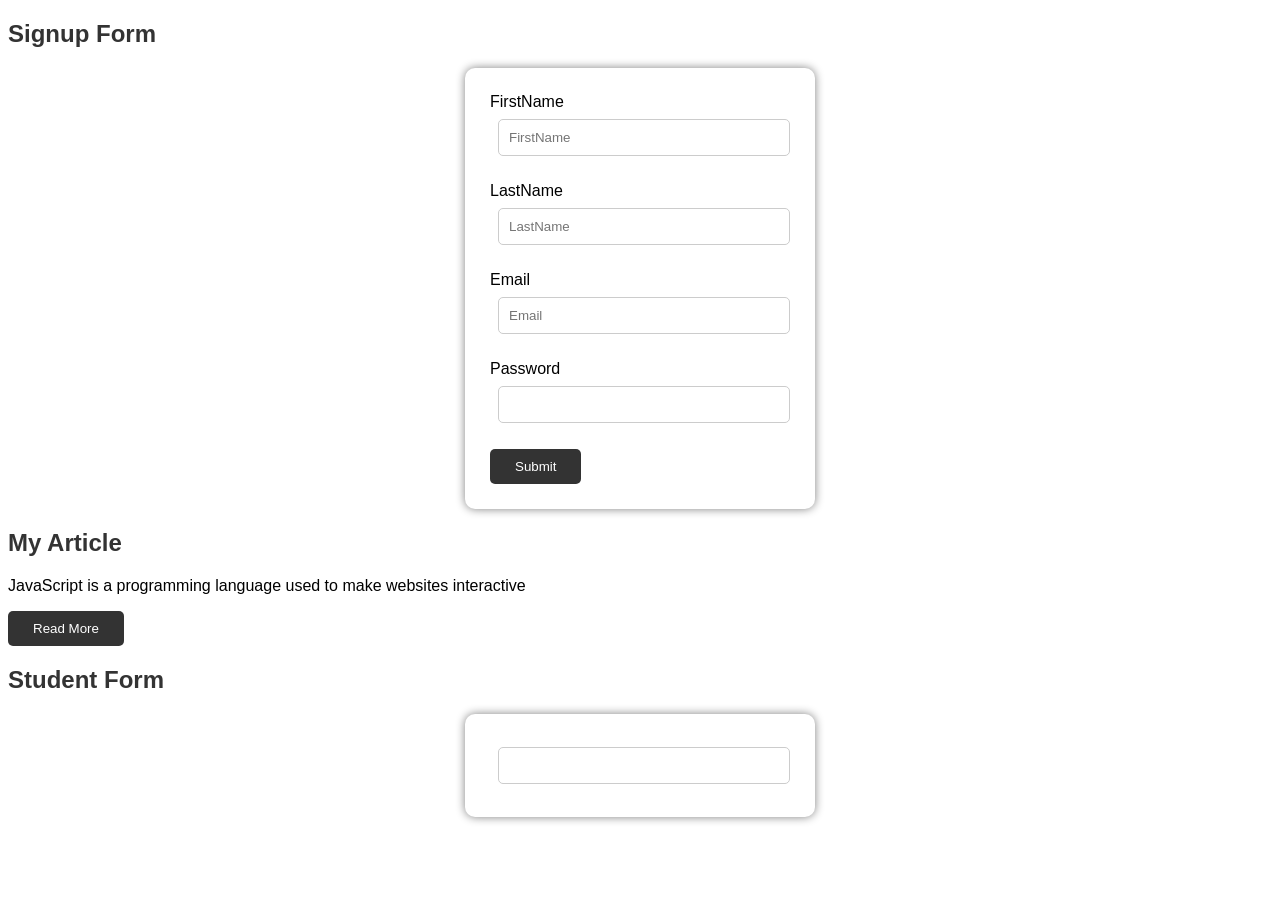
==== Chapter no 49 to 52/index.html @ abd52200 "half" ====
<!DOCTYPE html>
<html lang="en">

<head>
    <meta charset="UTF-8">
    <meta name="viewport" content="width=device-width, initial-scale=1.0">
    <title>Events</title>
    <link rel="stylesheet" href="style.css">
</head>

<body>
    <h2>Signup Form</h2>
    <form id="signupForm">
        <label for>FirstName</label>
        <input type="text" id="firstname" placeholder="FirstName"><br><br>

        <label for>LastName</label>
        <input type="text" id="lastname" placeholder="LastName"><br><br>

        <label for>Email</label>
        <input type="email" id="email" placeholder="Email"><br><br>

        <label for>Password</label>
        <input type="password" ><br><br>

        <button type="submit">Submit</button>

    </form>

    <h3 id="result"></h3>

    <!-- Question 2 -->
     <h2>My Article</h2>

     <p>JavaScript is a programming language used to make websites interactive</p>

     <p id="moreText" style="display: none;">
        JavaScript is used for forms, buttons, animations and many interactive features.
     </p>

     <button id="readMore">Read More</button>

     <!-- Question 3 -->

     <h2>Student Form</h2>

     <form id="studentForm">
        <label for>
            <input type="text" id="studentName" placeholder="">
        </label>
     </form>















    <script src="app.js"></script>
</body>

</html>
---- Chapter no 49 to 52/style.css ----
body{
    font-family:Arial, sans-serif;
}
h2{
    color: #333;
}

form{
    width: 300px;
    margin: auto;
    padding: 25px;
    background-color: white;
    border-radius: 10px;
    box-shadow: 0 0 10px gray;
}
input{
    width: 90%;
    padding: 10px;
    margin: 8px ;
    border: 1px solid #ccc;
    border-radius: 5px;
}
button{
    padding: 10px 25px;
    background-color: #333;
    color: white;
    border: none;
    border-radius: 5px;
    cursor: pointer;
}
button:hover{
    background-color: #555;
}
#result{
    margin-top: 20px;
    color: green;
}
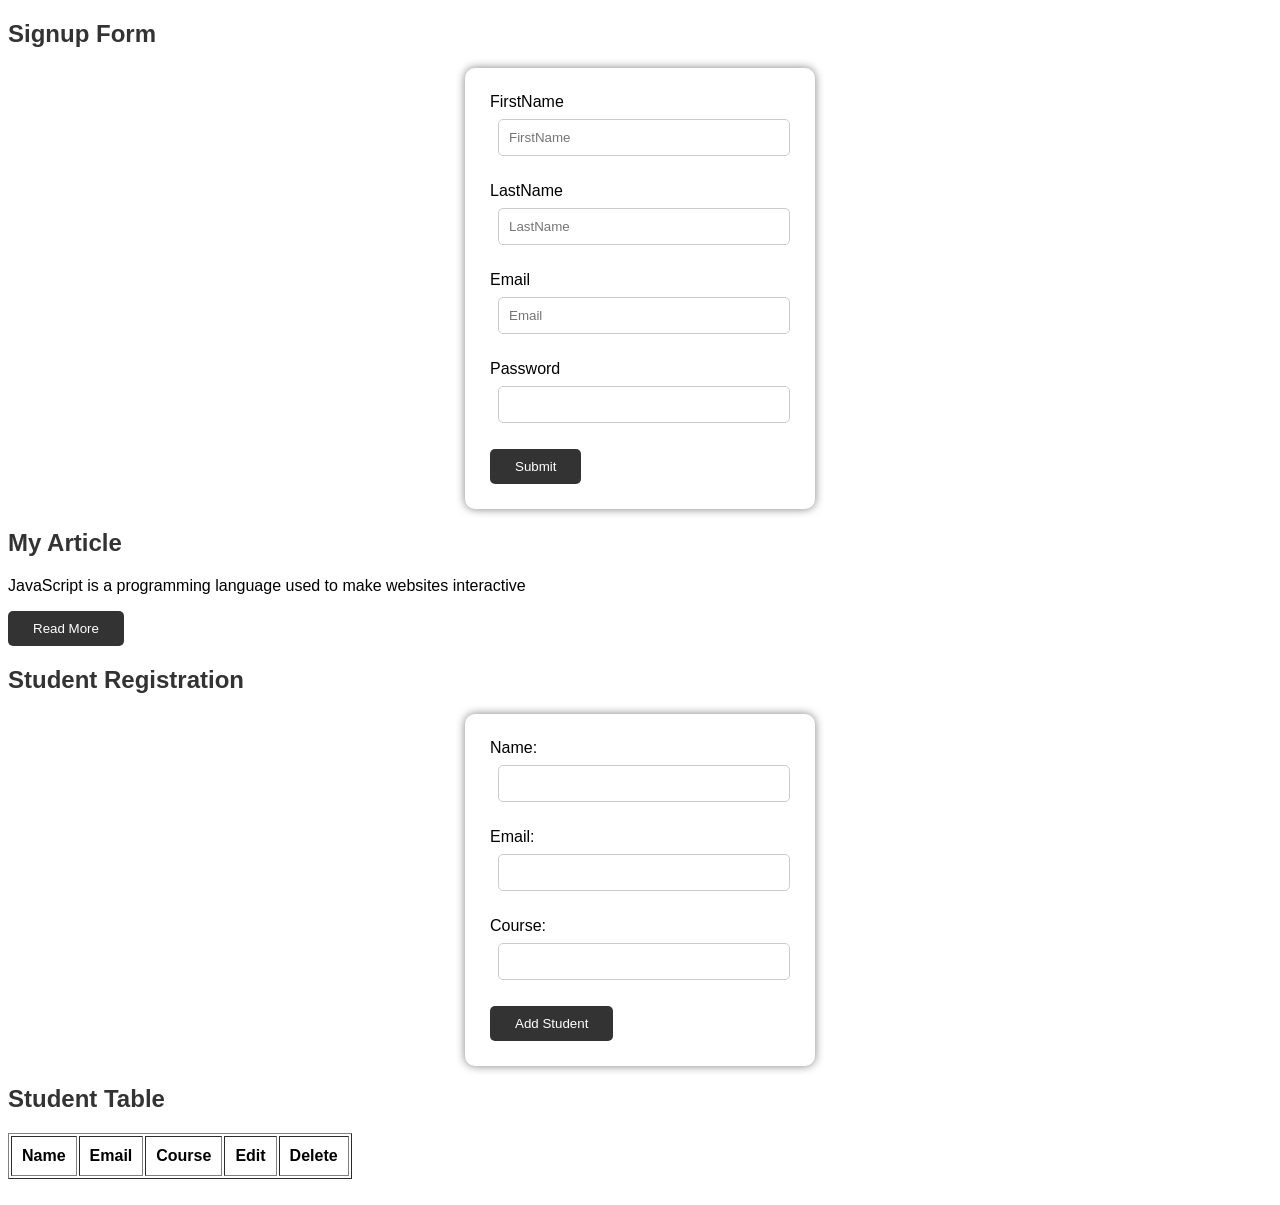
==== commit a9729af9: "Chapter no 43 to 52" ====
--- a/Chapter no 49 to 52/index.html
+++ b/Chapter no 49 to 52/index.html
@@ -12,16 +12,16 @@
     <h2>Signup Form</h2>
     <form id="signupForm">
         <label for>FirstName</label>
-        <input type="text" id="firstname" placeholder="FirstName"><br><br>
+        <input type="text" id="firstName" placeholder="FirstName"><br><br>
 
         <label for>LastName</label>
-        <input type="text" id="lastname" placeholder="LastName"><br><br>
+        <input type="text" id="lastName" placeholder="LastName"><br><br>
 
         <label for>Email</label>
         <input type="email" id="email" placeholder="Email"><br><br>
 
         <label for>Password</label>
-        <input type="password" ><br><br>
+        <input type="password" id="password"><br><br>
 
         <button type="submit">Submit</button>
 
@@ -42,13 +42,67 @@
 
      <!-- Question 3 -->
 
-     <h2>Student Form</h2>
+     <h2>Student Registration</h2>
 
-     <form id="studentForm">
-        <label for>
-            <input type="text" id="studentName" placeholder="">
-        </label>
-     </form>
+    <form id="studentForm">
+
+        Name:
+        <input type="text" id="name" required>
+        <br><br>
+
+        Email:
+        <input type="email" id="email" required>
+        <br><br>
+
+        Course:
+        <input type="text" id="course" required>
+        <br><br>
+
+        <button type="submit">Add Student</button>
+
+    </form>
+
+    <h2>Student Table</h2>
+
+    <table border="1" cellpadding="10">
+
+        <tr>
+            <th>Name</th>
+            <th>Email</th>
+            <th>Course</th>
+            <th>Edit</th>
+            <th>Delete</th>
+        </tr>
+
+        <tbody id="tableData"></tbody>
+
+    </table>
+
+    <br>
+
+    <div id="editForm" style="display:none;">
+
+        <h2>Edit Student</h2>
+
+        Name:
+        <input type="text" id="editName">
+        <br><br>
+
+        Email:
+        <input type="email" id="editEmail">
+        <br><br>
+
+        Course:
+        <input type="text" id="editCourse">
+        <br><br>
+
+        <button onclick="updateStudent()">Update</button>
+
+    </div>
+
+    
+
+
 
 
 
